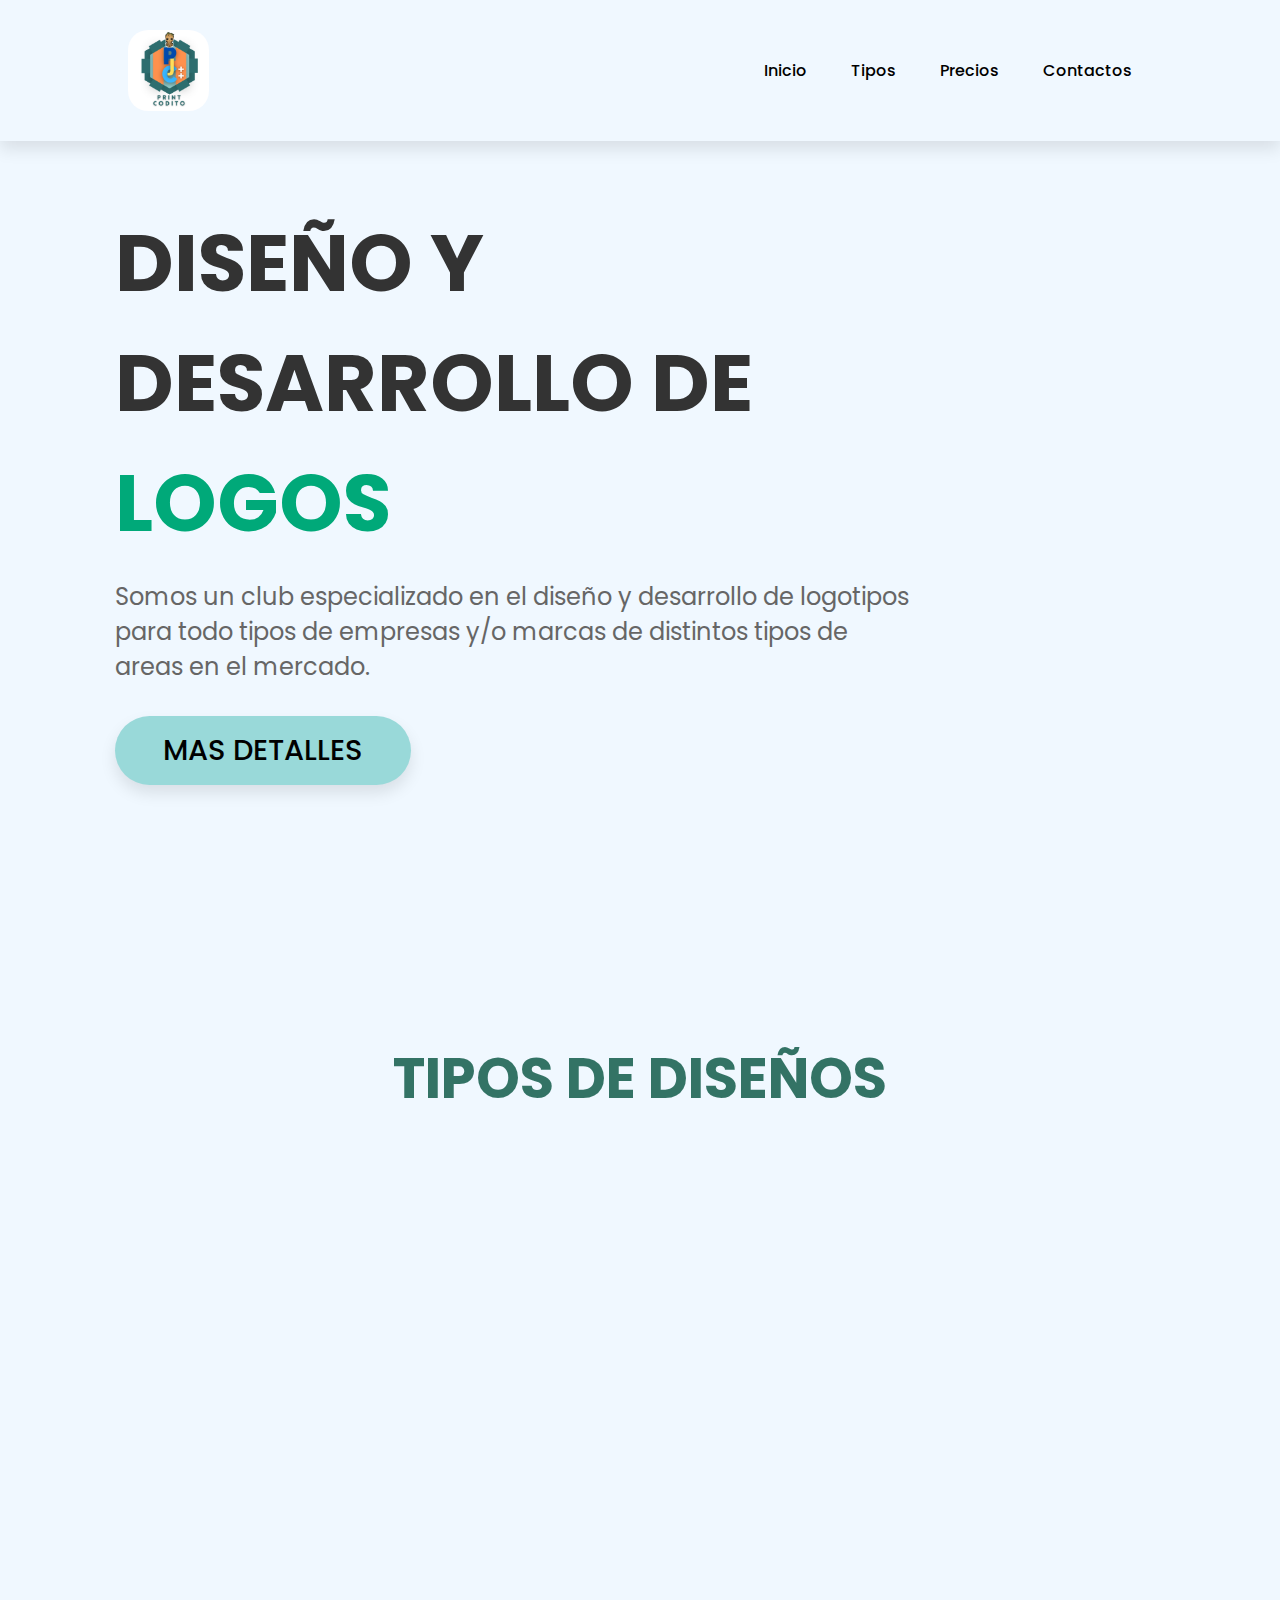
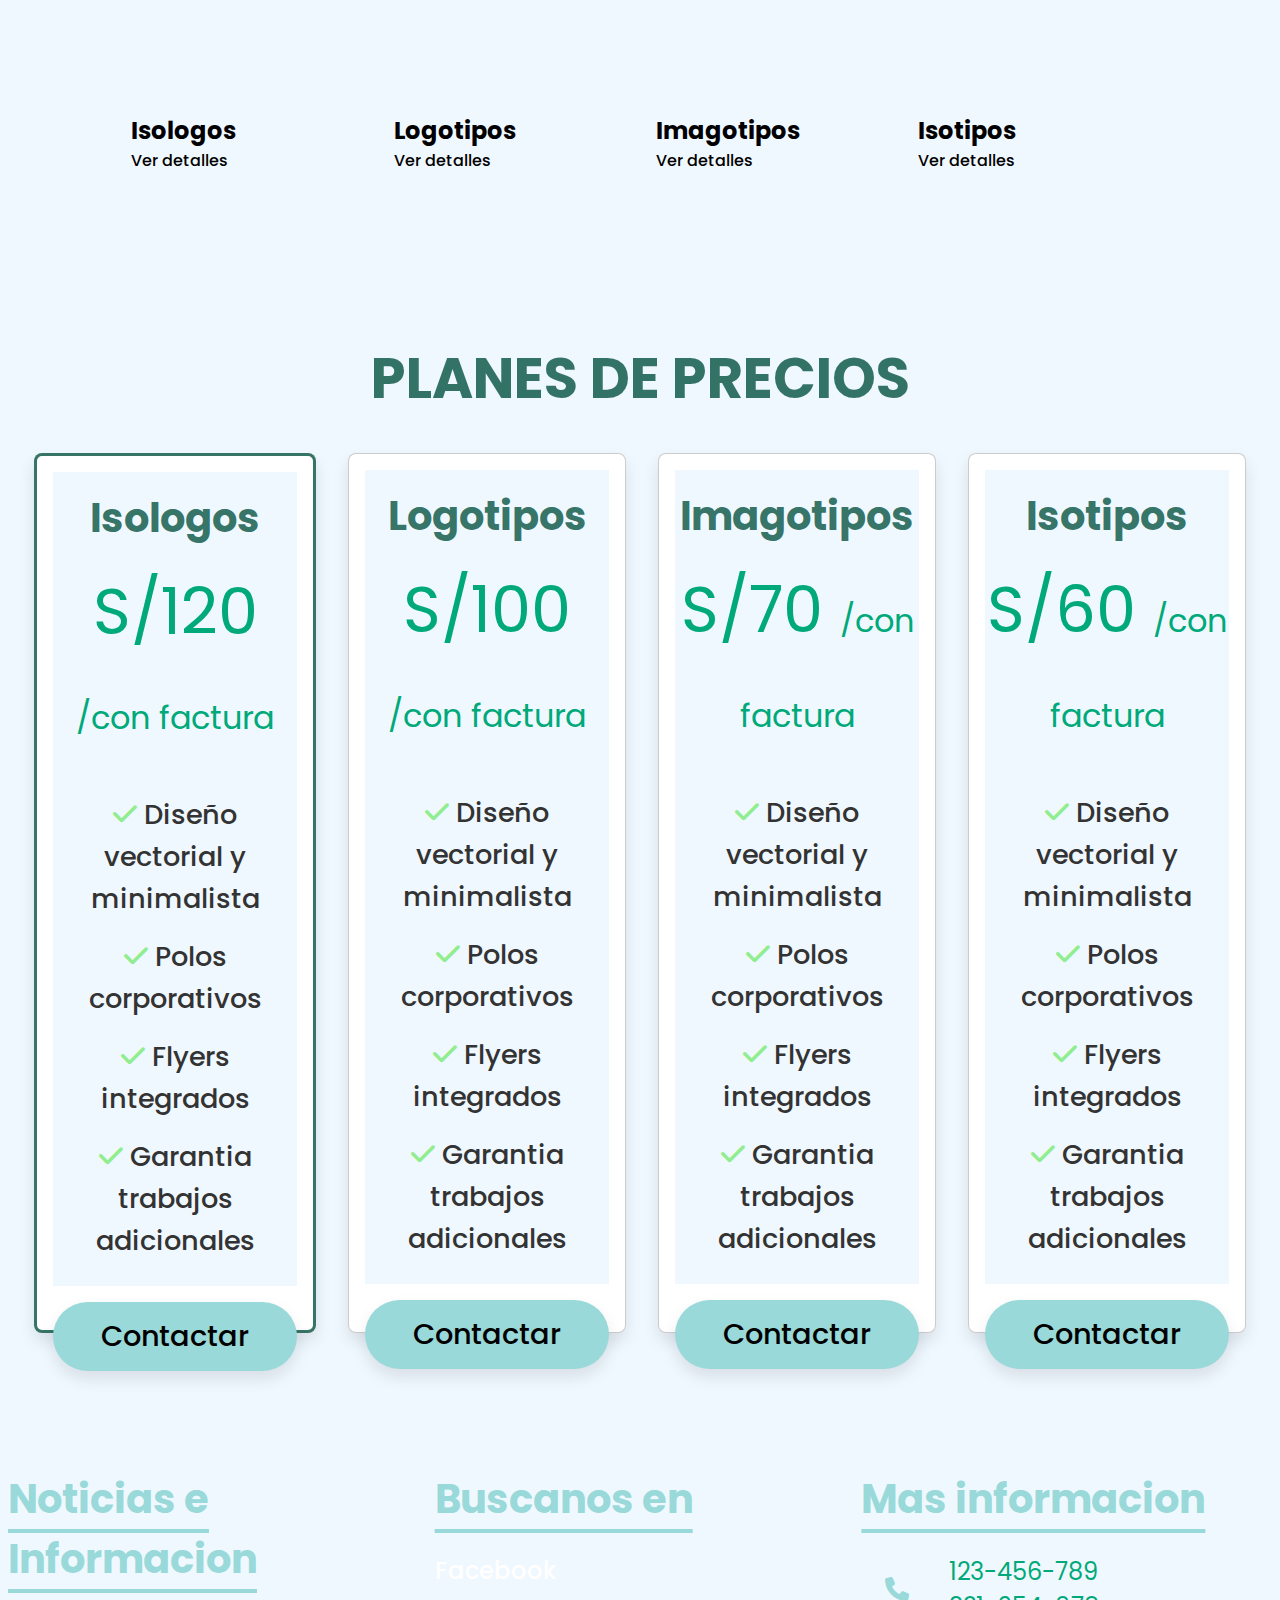
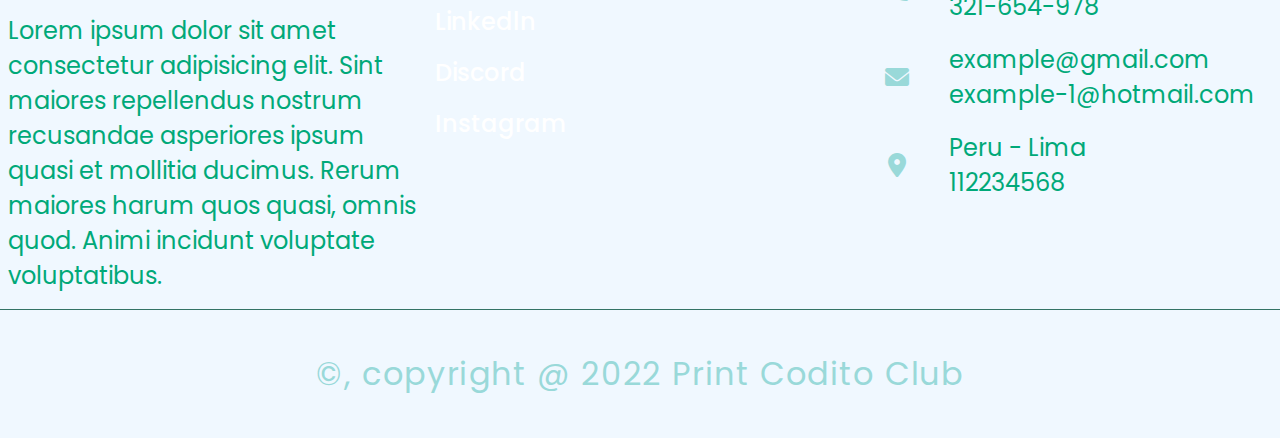
==== pagina-web/html/apps.html @ 5467cbf0 "cambios" ====
<!DOCTYPE html>
<html lang="en">
<head>
    <meta charset="UTF-8">
    <meta http-equiv="X-UA-Compatible" content="IE=edge">
    <meta name="viewport" content="width=device-width, initial-scale=1.0">
    <meta name="description" content="">
    <title>PRINT CODITO</title>
    <link rel="stylesheet" href="../css/style.css">
    <link rel="stylesheet" href="https://cdnjs.cloudflare.com/ajax/libs/font-awesome/6.0.0/css/all.min.css">
</head>
<body>
    <header>
        <img src="../access/logo.png" alt="" class="logo">
        <input type="checkbox" id="menu-bar">
        <label for="menu-bar" class="fa fa-bars"></label>
        <nav class="nav_links">
            <li><a href="../index.html">Inicio</a></li>
            <li><a href="#tipos">Tipos</a></li>
            <li><a href="#precios">Precios</a></li>
            <li><a href="../index.html">Contactos</a></li>
        </nav>
    </header>

    <section class="inicio" id="inicio">  
        <div class="content">
            <h3>DISEÑO Y DESARROLLO DE <span>LOGOS </span></h3>
            <p>Somos un club especializado en el diseño y desarrollo de logotipos para todo tipos de empresas y/o marcas de distintos tipos de areas en el mercado.</p>
            <a href="#" class="btn">MAS DETALLES</a>
        </div>
        <div class="image">
            <img class="imagen-app" src="../access/imagen-desarollo-apps.png" alt="">
        </div>
    </section>

        <section class="opiniones" id="tipos">
        <h1 class="heading"> TIPOS DE DISEÑOS </h1>
        <div class="body-card">

            <div class="card">
                <div class="face front">
                    <img src="../access/imagenes-directiva/imegen-rody.jpg" alt="">
                </div>             
                <div class="container">
                    <h2>Isologos</h2>
                    <div class="link">
                        <a href="#">Ver detalles</a>
                    </div>
                </div>
            </div>

            <div class="card">
                <div class="face front">
                    <img src="../access/imagenes-directiva/imagen-pool.jpg" alt="">
                </div>              
                <div class="container">
                    <h2>Logotipos</h2>
                    <div class="link">
                        <a href="#">Ver detalles</a>
                    </div>
                </div>
            </div>

            <div class="card">
                <div class="face front">
                    <img src="../access/imagenes-directiva/imagen-ricardo.jpg" alt="">
                </div>
                <div class="container">
                    <h2>Imagotipos</h2>
                    <div class="link">
                        <a href="#">Ver detalles</a>
                    </div>
                </div>
            </div>

            <div class="card">
                <div class="face front">
                    <img src="../access/imagenes-directiva/imagen-arcangel.jpg" alt="">
                </div>
                <div class="container">
                    <h2>Isotipos</h2>
                    <div class="link">
                        <a href="#">Ver detalles</a>
                    </div>
                    
                </div>
            </div>
        </div>
    </section>

    <section class="precios" id="precios">
        <h1 class="heading"> PLANES DE PRECIOS </h1>
        <div class="caja-contenedor">
            <div class="caja">
                <h3 class="titulo">Isologos</h3>
                <div class="tipos">S/120 <span>/con factura</span></div>
                <ul>
                    <li><i class="fa-solid fa-check"></i> Diseño vectorial y minimalista </li>
                    <li><i class="fa-solid fa-check"></i> Polos corporativos </li>
                    <li><i class="fa-solid fa-check"></i> Flyers integrados</li>
                    <li><i class="fa-solid fa-check"></i> Garantia trabajos adicionales </li>
                </ul>
                <a href="../index.html" class="btn">Contactar</a>
            </div>

            <div class="caja">
                <h3 class="titulo">Logotipos</h3>
                <div class="tipos">S/100 <span>/con factura</span></div>
                <ul>
                    <li><i class="fa-solid fa-check"></i> Diseño vectorial y minimalista </li>
                    <li><i class="fa-solid fa-check"></i> Polos corporativos </li>
                    <li><i class="fa-solid fa-check"></i> Flyers integrados</li>
                    <li><i class="fa-solid fa-check"></i> Garantia trabajos adicionales </li>
                </ul>
                <a href="../index.html" class="btn">Contactar</a>
            </div>

            <div class="caja">
                <h3 class="titulo">Imagotipos</h3>
                <div class="tipos">S/70 <span>/con factura</span></div>
                <ul>
                    <li><i class="fa-solid fa-check"></i> Diseño vectorial y minimalista </li>
                    <li><i class="fa-solid fa-check"></i> Polos corporativos </li>
                    <li><i class="fa-solid fa-check"></i> Flyers integrados</li>
                    <li><i class="fa-solid fa-check"></i> Garantia trabajos adicionales </li>
                </ul>
                <a href="../index.html" class="btn">Contactar</a>
            </div>

            <div class="caja">
                <h3 class="titulo">Isotipos</h3>
                <div class="tipos">S/60 <span>/con factura</span></div>
                <ul>
                    <li><i class="fa-solid fa-check"></i> Diseño vectorial y minimalista </li>
                    <li><i class="fa-solid fa-check"></i> Polos corporativos </li>
                    <li><i class="fa-solid fa-check"></i> Flyers integrados</li>
                    <li><i class="fa-solid fa-check"></i> Garantia trabajos adicionales </li>
                </ul>
                <a href="../index.html" class="btn">Contactar</a>
            </div>
        </div>
    </section>

    <footer>
        <div class="caja-contenedor">
            <div class="caja">
                <h3>Noticias e Informacion</h3>
                <p>Lorem ipsum dolor sit amet consectetur adipisicing elit. Sint maiores repellendus nostrum recusandae asperiores ipsum quasi et mollitia ducimus. Rerum maiores harum quos quasi, omnis quod. Animi incidunt voluptate voluptatibus.</p>
            </div>

            <div class="caja">
                <h3>Buscanos en</h3>
                <a href="#">Facebook</a>
                <a href="#">Linkedln</a>
                <a href="#">Discord</a>
                <a href="#">Instagram</a>
            </div>

            <div class="caja">
                <h3>Mas informacion</h3>
                <div class="info">
                    <i class="fa-solid fa-phone"></i>
                    <p>123-456-789 <br>321-654-978</p>
                </div>

                <div class="info">
                    <i class="fa-solid fa-envelope"></i>
                    <p>example@gmail.com <br>example-1@hotmail.com</p>
                </div>

                <div class="info">
                    <i class="fa-solid fa-location-dot"></i>
                    <p>Peru - Lima <br>112234568</p>
                </div>
            </div>

        </div>
        <h1 class="creditos">
            &copy, copyright @ 2022 Print Codito Club
        </h1>
    </footer>
</body>
</html>
---- pagina-web/css/style.css ----
@import url('https://fonts.googleapis.com/css2?family=Poppins:wght@100;200;300;400;500&display=swap');

*{
    font-family: 'Poppins', sans-serif;
    margin: 0;
    padding: 0;
    box-sizing: border-box;
    background-color: aliceblue;
}

section{
    min-height: 100vh;
    padding: 0 9%;
    padding-top: 7.5rem;
    padding-bottom: 2rem;
}

:root{
    --font-color: black;
    --primary-color: #99d9d9;
    --second-color: rgb(0, 169, 121);
    --third-color: rgba(4, 81, 63, 0.8);
}

/*------header------*/

li, a, button{
    font-weight: 500;
    font-size: 16px;
    color: var(--font-color);
    text-decoration: none;
}

header{
    position: fixed;
    width: 100%;
    display: flex;
    justify-content: space-between;
    align-items: center;
    padding: 30px 10%;
    box-shadow: 0 .5rem 1rem rgba(0, 0, 0, .1);
}

.logo{
    cursor: pointer;
    height: 9vh;
    border-radius: 20px;
}


.nav_links{
    list-style: none;
}

.nav_links li{
    display: inline-block;
    padding: 0px 20px;
}

.nav_links li:nth-child(1){
    display: inline-block;
    padding: 0px 20px;
}

.nav_links li a{
    transition: all 0.3s ease 0s;
}

.nav_links li a:hover{
    color: var(--primary-color);
}

button{
    margin-left: 20px;
    padding: 9px 25px;
    background-color: var(--second-color);
    border: none;
    border-radius: 50px;
    cursor: pointer;
    transition: all 0.3s ease 0s;
}

button:hover{
   background-color: var(--third-color); 
}

header input{
    display: none;
}

header label{
    font-size: 3rem;
    color: var(--segundo-color);
    cursor: pointer;
    visibility: hidden;
    opacity: 0;
}



/*--inicio--*/

.inicio{
    display: flex;
    align-items: center;
    justify-content: center;
}

.inicio .image{
    width: 45vw;
}

.inicio .image .imagen-programatica{
    width: 55vw;
}

.imagen-app{
    width: 40vw;
}

.education{
    width: 35vw;
}

.inicio .content h3{
    font-size: 5rem;
    color: #333;
    text-transform: uppercase;
}

.inicio .content h3 span{
    color: var(--second-color);
    text-transform: uppercase;
}

.inicio .content p{
    font-size: 1.5rem;
    color: #666;
    padding: 1rem 0;
}


.btn{
    display: inline-block;
    margin-top: 1rem;
    padding: .8rem 3rem;
    border-radius: 5rem;
    background: var(--primary-color);
    font-size: 1.8rem;
    color: black;
    cursor: pointer;
    box-shadow: 0 .5rem 1rem rgba(0, 0, 0, .1);
    transition: all .3s linear;
}

.btn:hover{
    transform: scale(1.1);
}

.heading{
    text-align: center;
    background: var(--third-color);
    color: transparent;
    -webkit-background-clip: text;
    background-clip: text;
    font-size: 3.5rem;
    text-transform: uppercase;
    padding: 1rem;
}

.detalles .caja-contenedor{
    display: flex;
    align-items: center;
    justify-content: center;

}


.detalles .caja-contenedor .caja{
    flex: 1 1 30rem;
    background: white;
    border-radius: .5rem;
    border: .1rem solid rgba(0, 0, 0, .1);
    box-shadow: 0 .5rem 1rem rgba(0, 0, 0, .2);
    margin: 1rem;
    padding: 3rem 2rem;
    border-radius: .5rem;
    text-align: center;
    transition: .2s linear;
    height: 53rem;
}

.detalles .caja-contenedor .caja img{
    height: 20rem;
    border-radius: .5rem;
}

.detalles .caja-contenedor .caja h3{
    font-size: 1.7rem;
    color: #333;
    padding-top: 1rem;
}

.detalles .caja-contenedor .caja p{
    font-size: 1.3rem;
    color: #666;
    padding: 1rem 0;
}

.acerca_de{
    background-size: cover;
    background-position: center;
    padding-bottom: 3rem;
}

.acerca_de .columna{
    display: flex;
    align-items: center;
    justify-content: center;
    flex-wrap: wrap;
}

.acerca_de .columna .image{
    flex: 1 1 30rem;
}

.acerca_de .columna .image img{
    width: 100%;
}

.acerca_de .columna .content{
    flex: 1 1 30rem;
}

.acerca_de .columna .content h3{
    font-size: 3rem;
    color: #333;
    text-align: center;
}

.acerca_de .columna .content p{
    font-size: 1.5rem;
    color: #666;
    padding: 1rem 0;
    text-align: justify;
}

.acerca_de .columna .content .bottons a:last-child{
    margin-left: 2rem;
}

.body-card{
    display: flex;
    align-items: center;
    justify-content: center;
}

.body-card .card{
    width: 25rem;
    height: 35rem;
    margin: 1rem;
}

.body-card .card .face{
    width: 100%;
    height: 100%;
    backface-visibility: hidden;
    border-radius: 1rem;
    overflow: hidden;
    transition: .5s;
}

.body-card .card .face .front{
    transform: perspective(60rem) rotateY(0deg);
    box-shadow: 0 .5rem 1rem #333;
}

.body-card .card .face .front img{
    position: absolute;
    width: 100%;
    height: 100%;
    object-fit: cover;
}

.body-card .card .face .front h3{
    position: absolute;
    bottom: 0;
    width: 100%;
    height: 4.5rem;
    line-height: 4.5rem;
    color: #fff;
}

.precios .caja-contenedor{
    display: flex;
    align-items: center;
    justify-content: center;
}

.precios .caja-contenedor .caja{
    flex: 1 1 28rem;
    margin: 1rem;
    padding: 1rem;
    background: white;
    border: .1rem solid rgba(0, 0, 0, .2);
    box-shadow: 0 .5rem 1rem rgba(0, 0, 0, .1);
    border-radius: .5rem;
    text-align: center;
    padding-bottom: 3rem;
    height: 55rem;
}

.precios .caja-contenedor .caja:nth-child(1), .precios .caja-contenedor .caja:hover{
    border: .2rem solid var(--third-color);
}

.precios .caja-contenedor .caja .titulo{
    color: var(--third-color);
    font-size: 2.5rem;
    padding-top: 1rem;
}

.precios .caja-contenedor .caja .tipos{
    font-size: 4rem;
    color: var(--second-color);
    padding: 1rem 0;
}

.precios .caja-contenedor .caja .tipos span{
    font-size: 2rem;
}

.precios .caja-contenedor .caja ul{
    padding: 1rem 0;
    list-style: none;
}

.precios .caja-contenedor .caja ul li{
    font-size: 1.7rem;
    color: #333;
    padding: .5rem 0;
}

.precios .caja-contenedor .caja ul li .fa-check{
    color: lightgreen;
}

.contactos{
    display: flex;
    align-items: center;
    justify-content: center;
    flex-wrap: wrap;
    padding-bottom: 4rem;
}

.contactos .image{
    flex: 1 1 40rem;
}

.contactos .image img{
    width: 100%;
    padding: 2rem;
}

.contactos form{
    flex: 1 1 40rem;
    padding: 2rem 3rem;
    border: .1rem solid rgba(0, 0, 0, .2);
    box-shadow: 0 .5rem 1rem rgba(0, 0, 0, .1);
    border-radius: .5rem;
    background: white;
}

.contactos .heading{
    text-align: center;
    padding: 0;
    padding-bottom: 2rem;
}


.contactos form .inputcaja input, .contactos form .inputcaja textarea{
    width: 100%;
    background: none;
    color: #333;
    margin: 1rem 0;
    padding: .5rem 0;
    font-size: 1rem;
    border-bottom: .1rem solid rgba(0, 0, 0, .1);
    text-transform: none;
    border-radius: .5rem;
}

.contactos form .inputcaja textarea{
    resize: none;
    height: 13rem;
}

footer{
    padding-top: 4rem;
    background: url(../access/footer-fondo.png);
    background-size: cover;
    background-position: center;
}

footer .caja-contenedor{
    display: flex;
    flex-wrap: wrap;
    background: none;
}

footer .caja-contenedor .caja{
    flex: 1 1 25rem;
    margin: .5rem;
    background: none;
}

footer .caja-contenedor .caja h3{
    font-size: 2.5rem;
    padding: 1rem 0;
    color: var(--primary-color);
    text-decoration: underline;
    text-underline-offset: 1rem;
    background: none;
}

footer .caja-contenedor .caja p{
    padding: .5rem 0;
    font-size: 1.5rem;
    color: var(--second-color);
    background: none;
}

footer .caja-contenedor .caja a{
    display: block;
    font-size: 1.5rem;
    padding: .5rem 0;
    color: white;
    background: none;
}

footer .caja-contenedor .caja a:hover{
    text-decoration: underline;
}

footer .caja-contenedor .caja .info{
    display: flex;
    align-items: center;
    background: none;
}

footer .caja-contenedor .caja .info i{
    margin: .5rem 0;
    margin-right: 1rem;
    border-radius: 50%;
    background-color: whitesmoke;
    color: var(--primary-color);
    font-size: 1.5rem;
    height: 4.5rem;
    width: 4.5rem;
    line-height: 4.5rem;
    text-align: center;
    background: none;
}

footer .creditos{
    font-size: 2rem;
    font-weight: normal;
    letter-spacing: .1rem;
    color: var(--primary-color);
    border-top: .1rem solid var(--third-color);
    padding: 2.5rem 1rem;
    text-align: center;
    background: none;
}

.slider-contenedor{
    margin: auto;
    width: 100%;
    padding: 3rem;
}

.slider-contenedor ul, li{
    margin: 0;
    padding: 0;
    list-style: none;
}

.slider{
    width: 80rem;
    height: 30rem;
}

ul .slider .li{
    position: absolute;
    left: 0;
    top: 0;
    width: inherit;
    height: inherit;
}

/*media query*/

@media(max-widht:1500px){
    html{
        font-size: 55%;
    }
}

@media(max-width:990px){
    section{
        padding: 0 3%;
        padding-top: 7.5rem;
        padding-bottom: 2rem;
    }

    .body-card{
        flex-wrap: wrap;
    }

    .body-card .card{
        width: 25rem;
        height: 35rem;
        margin: 3.5rem;
    }

    .precios .caja-contenedor{
        flex-wrap: wrap;
    }

    .detalles .caja-contenedor{
        flex-wrap: wrap;
    }
}

@media(max-width:780px){
    header label{
        visibility: visible;
        opacity: 1;
    }

    header .nav_links{
        position: absolute;
        top: 100%;
        left: 0;
        width: 100%;
        background: white;
        padding: 1rem 2rem;
        border-top: .1rem solid rgba(0, 0, 0, .2);
        box-shadow: 0 .5rem 1rem rgba(0, 0, 0, .1);
        transform-origin: top;
        transform: scaleY(0);
        opacity: 0;
        transition: .2s linear;
    }

    header .nav_links li{
        display: block;
        margin: 0;
        font-size: 2rem;
        background-color: white;
    }

    header .nav_links li a{
        background-color: white;
    }

    header input:checked ~ .nav_links{
        transform: scaleY(1);
        opacity: 1;
    }

    header input:checked ~ label::before{
        content: '\f00d';
    }

    .inicio{
        flex-flow: column-reverse;
    }

    .inicio .image img{
        width: 100%;
    }

    .inicio .content h3{
        font-size: 3.6rem;
    }

    .inicio .content p{
        font-size: 1.5rem;
    }

    .acerca_de{
        background-position: right;
    }

    .body-card{
        flex-wrap: wrap;
    }

    .body-card .card{
        width: 25rem;
        height: 35rem;
        margin: 3.5rem;
    }
}

@media(max-width:450px){
    html{
        font-size: 49%;
    }

    .acerca_de .columna .content bottons a{
        width: 100%;
        text-align: center;
    }

    .acerca_de .columna .content bottons a:last-child{
        margin: 1rem 0;
    }

    .body-card{
        flex-wrap: wrap;
    }

    .body-card .card{
        width: 25rem;
        height: 35rem;
        margin: 3.5rem;
    }
}
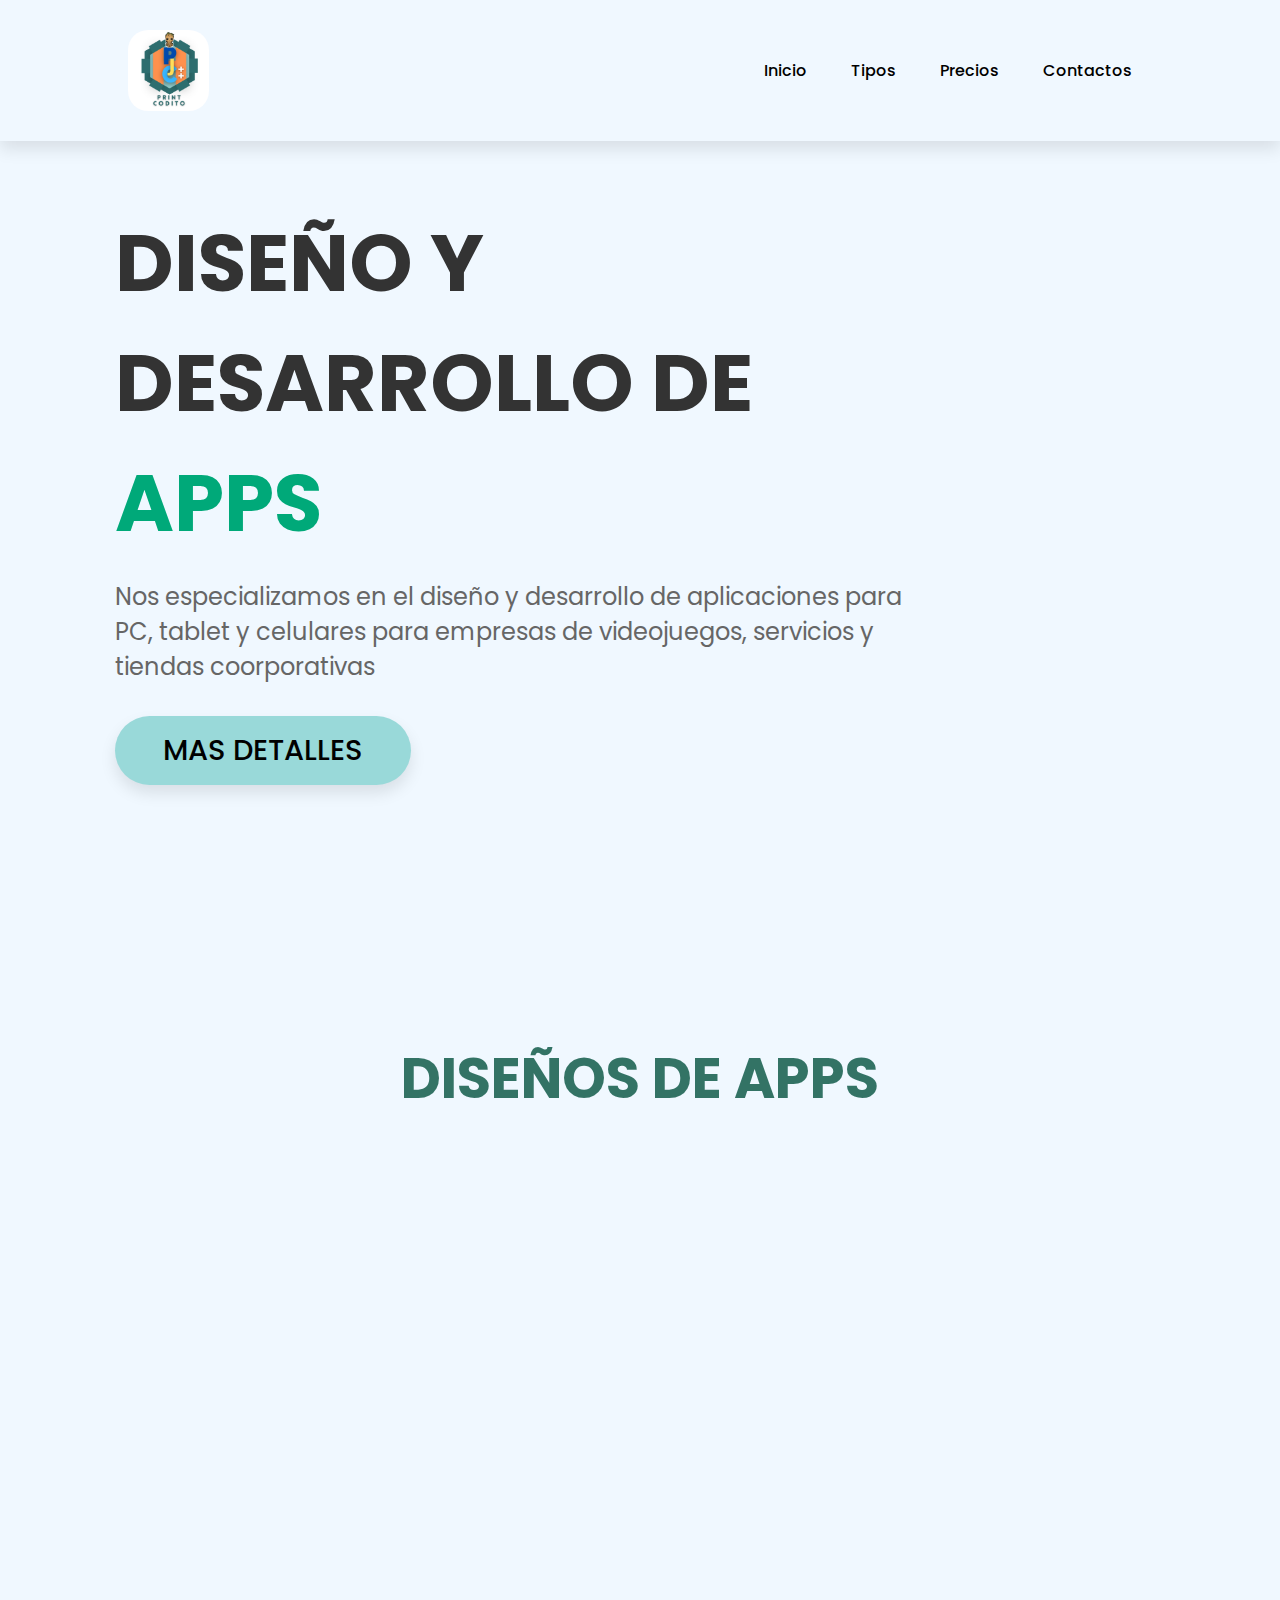
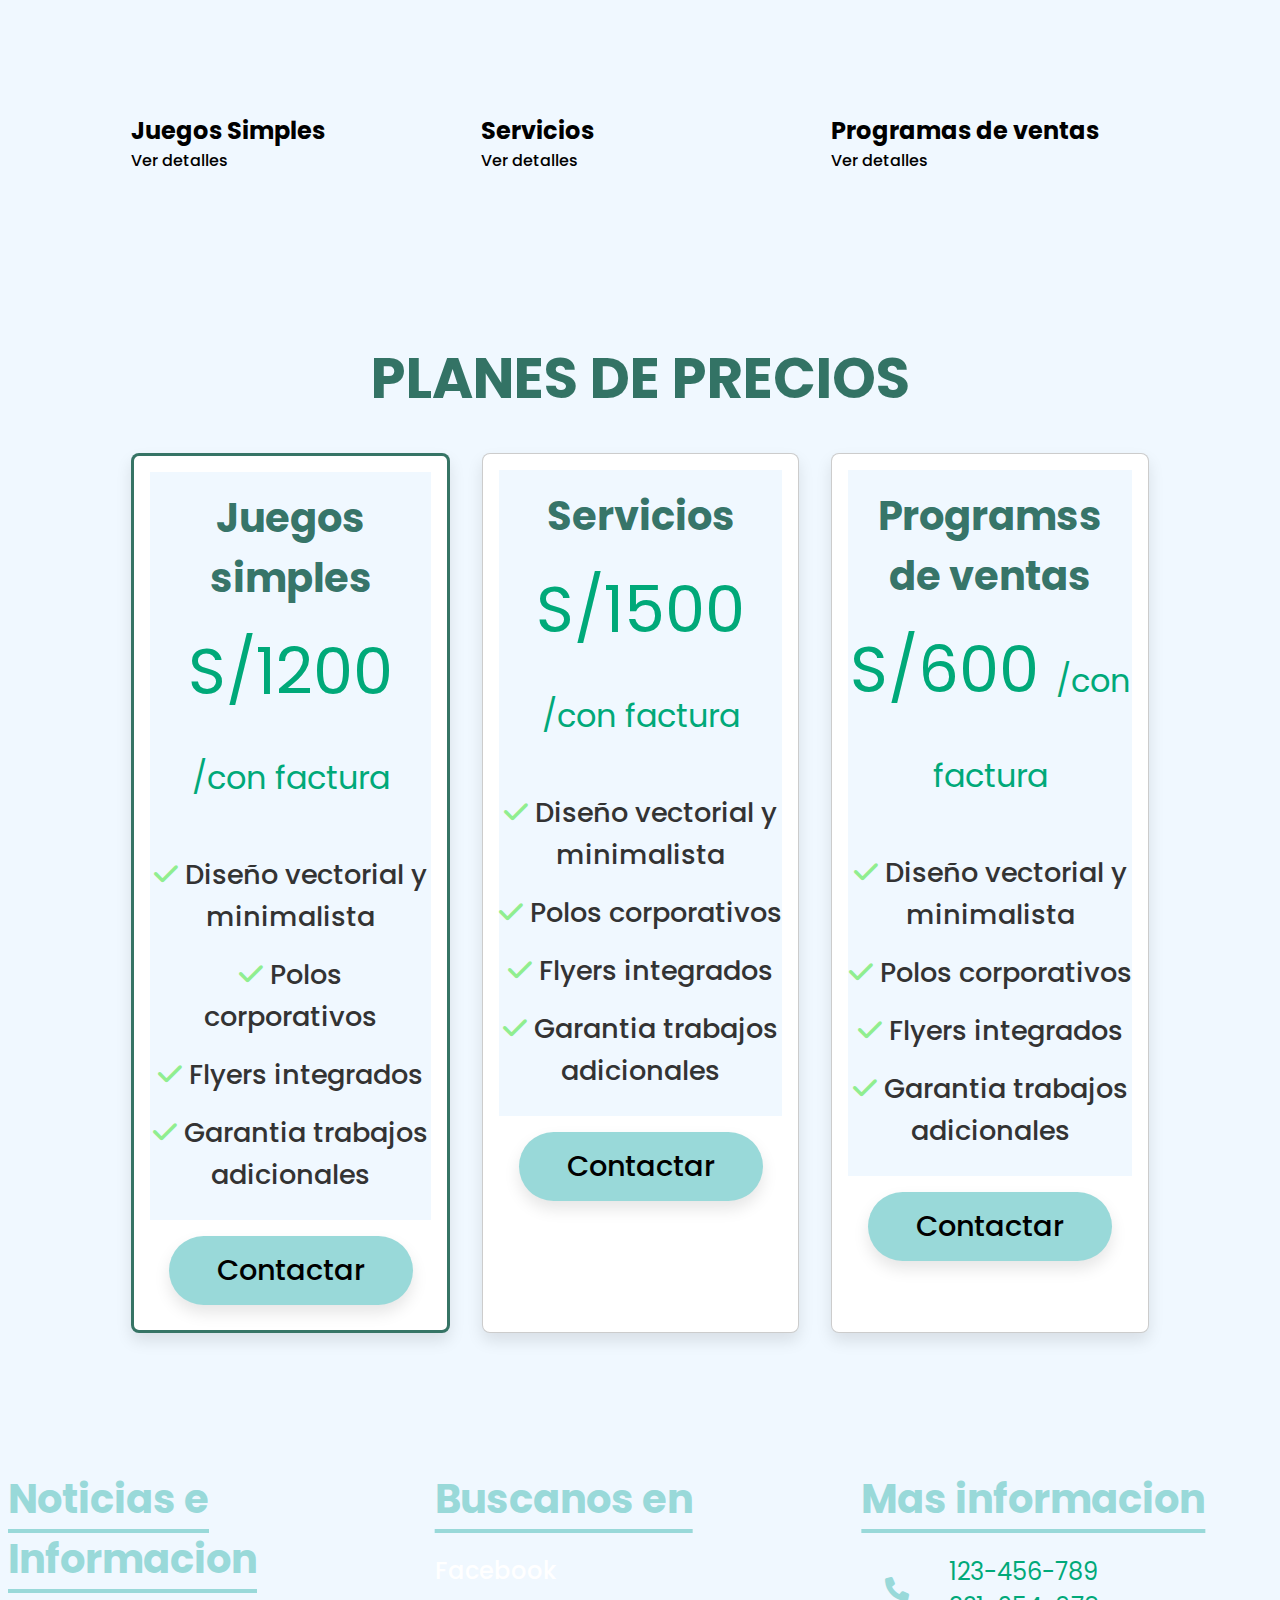
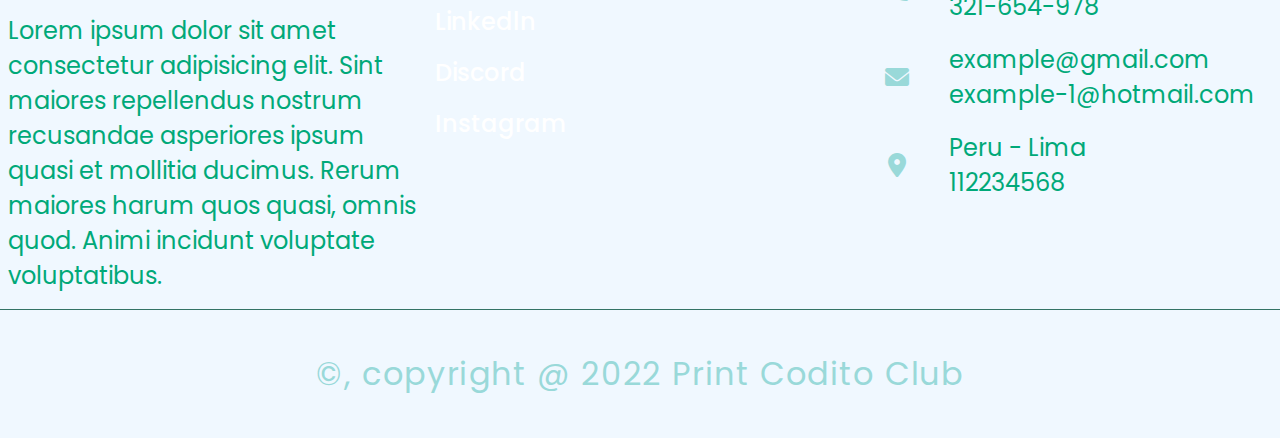
==== commit 9451da94: "cambios paginas web" ====
--- a/pagina-web/html/apps.html
+++ b/pagina-web/html/apps.html
@@ -24,8 +24,8 @@
 
     <section class="inicio" id="inicio">  
         <div class="content">
-            <h3>DISEÑO Y DESARROLLO DE <span>LOGOS </span></h3>
-            <p>Somos un club especializado en el diseño y desarrollo de logotipos para todo tipos de empresas y/o marcas de distintos tipos de areas en el mercado.</p>
+            <h3>DISEÑO Y DESARROLLO DE <span>APPS </span></h3>
+            <p>Nos especializamos en el diseño y desarrollo de aplicaciones para PC, tablet y celulares para empresas de videojuegos, servicios y tiendas coorporativas</p>
             <a href="#" class="btn">MAS DETALLES</a>
         </div>
         <div class="image">
@@ -33,8 +33,8 @@
         </div>
     </section>
 
-        <section class="opiniones" id="tipos">
-        <h1 class="heading"> TIPOS DE DISEÑOS </h1>
+    <section class="opiniones" id="tipos">
+        <h1 class="heading"> DISEÑOS DE APPS </h1>
         <div class="body-card">
 
             <div class="card">
@@ -42,31 +42,20 @@
                     <img src="../access/imagenes-directiva/imegen-rody.jpg" alt="">
                 </div>             
                 <div class="container">
-                    <h2>Isologos</h2>
+                    <h2>Juegos Simples</h2>
                     <div class="link">
                         <a href="#">Ver detalles</a>
                     </div>
                 </div>
             </div>
 
-            <div class="card">
-                <div class="face front">
-                    <img src="../access/imagenes-directiva/imagen-pool.jpg" alt="">
-                </div>              
-                <div class="container">
-                    <h2>Logotipos</h2>
-                    <div class="link">
-                        <a href="#">Ver detalles</a>
-                    </div>
-                </div>
-            </div>
 
             <div class="card">
                 <div class="face front">
                     <img src="../access/imagenes-directiva/imagen-ricardo.jpg" alt="">
                 </div>
                 <div class="container">
-                    <h2>Imagotipos</h2>
+                    <h2>Servicios</h2>
                     <div class="link">
                         <a href="#">Ver detalles</a>
                     </div>
@@ -78,7 +67,7 @@
                     <img src="../access/imagenes-directiva/imagen-arcangel.jpg" alt="">
                 </div>
                 <div class="container">
-                    <h2>Isotipos</h2>
+                    <h2>Programas de ventas</h2>
                     <div class="link">
                         <a href="#">Ver detalles</a>
                     </div>
@@ -92,8 +81,8 @@
         <h1 class="heading"> PLANES DE PRECIOS </h1>
         <div class="caja-contenedor">
             <div class="caja">
-                <h3 class="titulo">Isologos</h3>
-                <div class="tipos">S/120 <span>/con factura</span></div>
+                <h3 class="titulo">Juegos simples</h3>
+                <div class="tipos">S/1200 <span>/con factura</span></div>
                 <ul>
                     <li><i class="fa-solid fa-check"></i> Diseño vectorial y minimalista </li>
                     <li><i class="fa-solid fa-check"></i> Polos corporativos </li>
@@ -104,8 +93,8 @@
             </div>
 
             <div class="caja">
-                <h3 class="titulo">Logotipos</h3>
-                <div class="tipos">S/100 <span>/con factura</span></div>
+                <h3 class="titulo">Servicios</h3>
+                <div class="tipos">S/1500 <span>/con factura</span></div>
                 <ul>
                     <li><i class="fa-solid fa-check"></i> Diseño vectorial y minimalista </li>
                     <li><i class="fa-solid fa-check"></i> Polos corporativos </li>
@@ -116,20 +105,8 @@
             </div>
 
             <div class="caja">
-                <h3 class="titulo">Imagotipos</h3>
-                <div class="tipos">S/70 <span>/con factura</span></div>
-                <ul>
-                    <li><i class="fa-solid fa-check"></i> Diseño vectorial y minimalista </li>
-                    <li><i class="fa-solid fa-check"></i> Polos corporativos </li>
-                    <li><i class="fa-solid fa-check"></i> Flyers integrados</li>
-                    <li><i class="fa-solid fa-check"></i> Garantia trabajos adicionales </li>
-                </ul>
-                <a href="../index.html" class="btn">Contactar</a>
-            </div>
-
-            <div class="caja">
-                <h3 class="titulo">Isotipos</h3>
-                <div class="tipos">S/60 <span>/con factura</span></div>
+                <h3 class="titulo">Programss de ventas</h3>
+                <div class="tipos">S/600 <span>/con factura</span></div>
                 <ul>
                     <li><i class="fa-solid fa-check"></i> Diseño vectorial y minimalista </li>
                     <li><i class="fa-solid fa-check"></i> Polos corporativos </li>
--- a/pagina-web/css/style.css
+++ b/pagina-web/css/style.css
@@ -473,30 +473,6 @@
     background: none;
 }
 
-.slider-contenedor{
-    margin: auto;
-    width: 100%;
-    padding: 3rem;
-}
-
-.slider-contenedor ul, li{
-    margin: 0;
-    padding: 0;
-    list-style: none;
-}
-
-.slider{
-    width: 80rem;
-    height: 30rem;
-}
-
-ul .slider .li{
-    position: absolute;
-    left: 0;
-    top: 0;
-    width: inherit;
-    height: inherit;
-}
 
 /*media query*/
 
